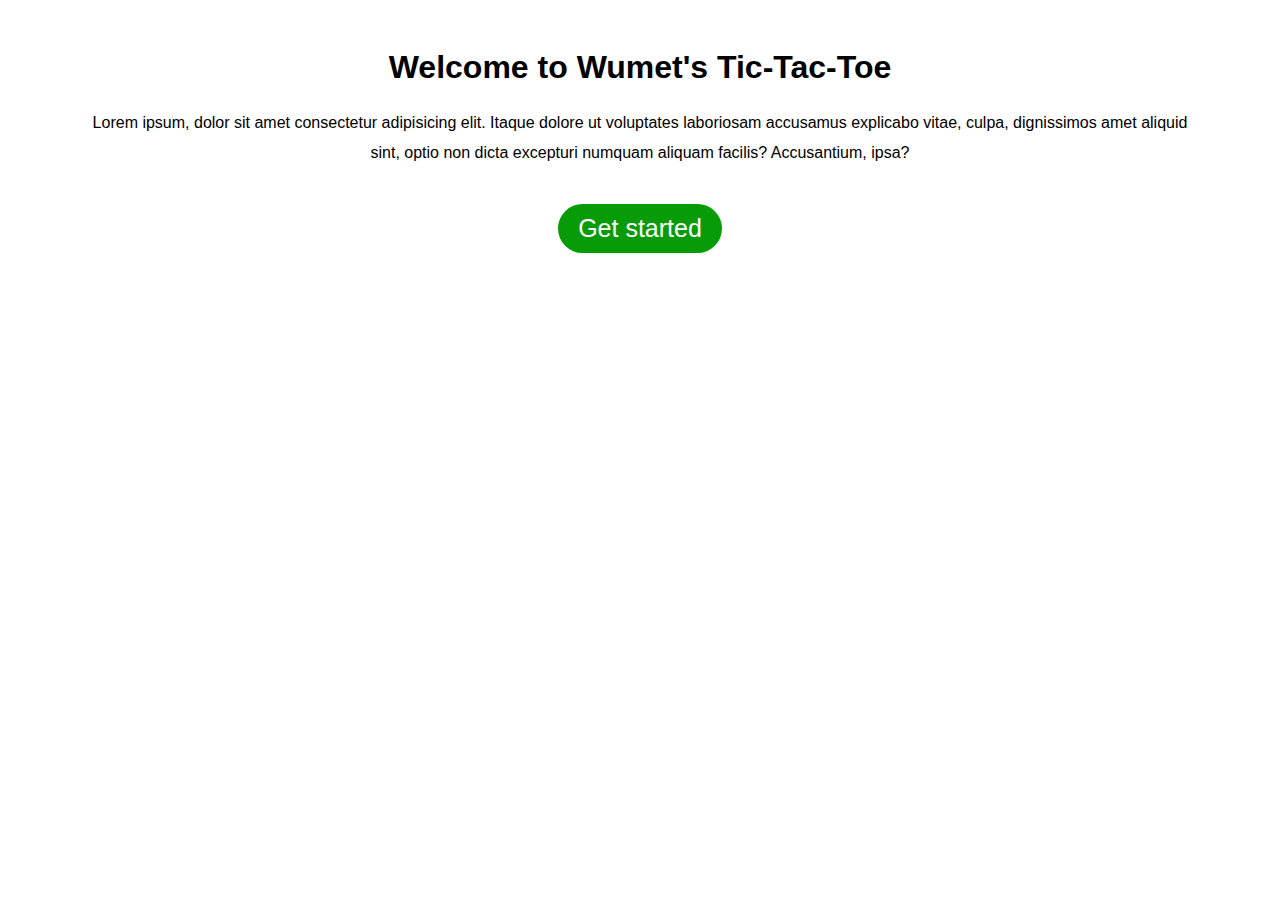
==== index.html @ 739cdc54 "initial commit" ====
<!DOCTYPE html>
<html lang="en">

<head>
    <meta charset="UTF-8">
    <meta http-equiv="X-UA-Compatible" content="IE=edge">
    <meta name="viewport" content="width=device-width, initial-scale=1.0">
    <title>Tic-Tac-Toe</title>
    <link rel="stylesheet" href="index.css">
</head>

<body>
    <div class="container">
        <div class="heading">
            <h1>Welcome to Wumet's Tic-Tac-Toe</h1>

            <div class="descr-con">
                <p class="description w-line-height"> Lorem ipsum, dolor sit amet consectetur adipisicing elit. Itaque dolore ut
                    voluptates laboriosam accusamus explicabo vitae, culpa, dignissimos amet aliquid sint, optio non
                    dicta excepturi numquam aliquam facilis? Accusantium, ipsa?</p>
            </div>
        </div>
        <div class="btn-con" id="getStarted"> <button onclick="getStarted()">Get started</button></div>
    </div>

    <form action="" method="post" id="logInForm" class="hidden">
        <div>
            <p class="w-p-font">Enter details to log in or <a href="#" onclick="showRegForm()">click here</a> to register</p>
        </div>
        <fieldset>
            <legend>LOG IN</legend>
            <div class="uname flex flex-col w-input-wrapper">
                <label for="name">Username</label>
                <input type="text" id="name" class="w-input" placeholder="enter username...">
            </div>
            <div class="flex flex-col w-input-wrapper">
                <label for="password">Password</label>
                <input type="password" id="password" placeholder="enter password..." class="w-input">
            </div>
            <div class="w-input-wrapper w-btn-center">
                <button class="btn btn-primary">Log in</button>
            </div>
        </fieldset>
    </form>
    <form action="" method="post" id="regForm" class="hidden">
        <div>
            <p class="w-p-font">Already have an account?  <a href="#" onclick="showLoginForm()" class="a-float">Click here</a> to Log in</p>
        </div>
        <fieldset class="w-form">
            <legend>Register</legend>
            <div class="uname flex flex-col w-input-wrapper">
                <label for="name">Username</label>
                <input type="text" id="name" class="w-input" placeholder="enter username...">
            </div>
            <div class="flex flex-col w-input-wrapper">
                <label for="password">Password</label>
                <input type="password" id="password" placeholder="enter password..." class="w-input">
            </div>
            <div class="w-input-wrapper w-btn-center">
                <button class="btn btn-primary">Register</button>
            </div>
        </fieldset>
    </form>
</body>
<script>
    let logInForm = document.getElementById("logInForm");
    let regForm = document.getElementById("regForm");
    let getStartedBtn = document.getElementById("getStarted");


    function showLoginForm(){
        logInForm.classList.remove("hidden")
        regForm.classList.add("hidden")
    }

    
    function getStarted(){

        getStartedBtn.classList.add("hidden")
        showLoginForm();
    }
    
    function showRegForm(){
        // e.preventDefault();
        regForm.classList.remove("hidden");
        logInForm.classList.add("hidden")

    }
</script>
</html>
---- index.css ----
body{
   /* background-color: antiquewhite; */
   font-family: Muli, "Open Sans", Arial;
   /* height: auto; */
}
.container{
  /* background-color: white; */
   width: 90%;
   /* border: 1px solid; */
   padding-top: 20px;
   /* height: 500px; */
   margin: auto;

}
.heading{
    text-align: center;
}
.btn-con{
    text-align: center;
}
.btn-con button{
    padding: 10px;
    padding-left:20px;
    padding-right: 20px;
    border: none;
    border-radius: 25px;
    /* box-shadow: 2px 2px grey; */
    background-color: rgb(7, 155, 7);
    color: white;
    font-size: 25px;
}
.descr-con{
    margin-top: -20px;
    text-align: center;
}
.description{
    padding: 20px;
}
.w-line-height{
    line-height: 30px;
}
.flex {
    display: flex;
}
.flex-col {
    flex-direction: column;
}

.w-input{
    padding: 7px;
    /* border-top: none;
    border-left: none;
    border-right: none; */
    /* border-bottom: 1px solid grey; */
    /* background: none; */
}
.w-input-wrapper {
    margin-top: 5px;
    margin-bottom: 5px;
    padding-top: 20px;
}
.btn{
    padding: 5px;
    padding-left: 10px;
    padding-right: 10px;
    padding-bottom: 5px;
    box-shadow: none;
    border: none;
    border-radius: 4px;
}
.btn-primary {
    background-color: #007bff;
    color: white;
}
.btn-danger {
    background-color: crimson;
    color: white;
}
.w-input:focus{
    outline: none;
    border: 2px solid #454545;
}
.hidden{
    display: none;
}
.w-btn-center{
    text-align: center;
}
.w-p-font{
    font-size: 11px;
  
}
a{
    text-decoration: none;
    font-weight: bolder;
    /* color: blue; */
}

fieldset{
    border-radius: 7px;
}
/* .p-align{
   margin-left: 80px; 
} */
@media screen and (min-width:799px){
    .w-form{
        width: 60%;
        margin: auto;
    }
}
@media screen and (min-width:992px){
    .w-form{
        width: 50%;
        margin: auto;
    }
}
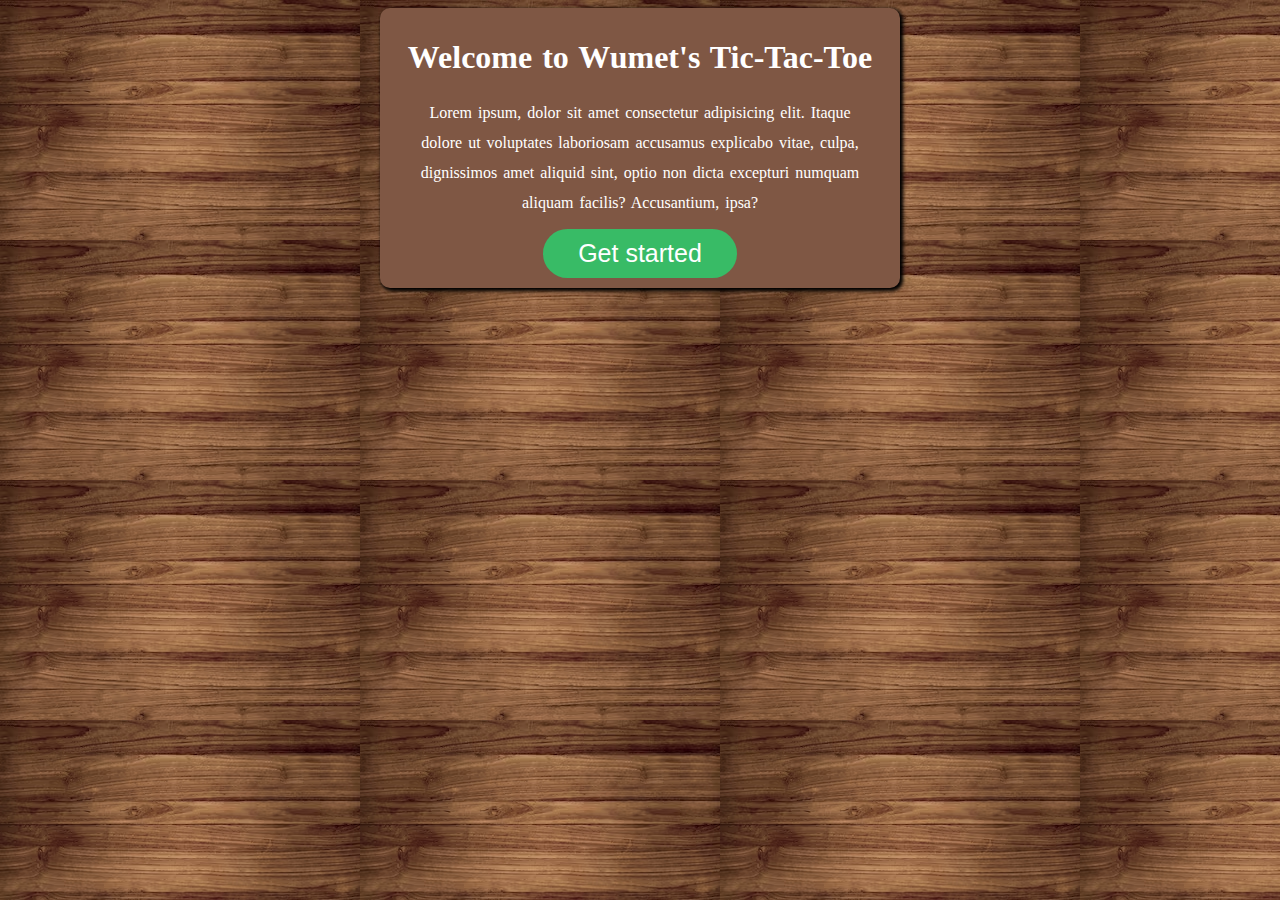
==== commit 24c7576e: "progress one" ====
--- a/index.html
+++ b/index.html
@@ -10,57 +10,65 @@
 </head>
 
 <body>
-    <div class="container">
-        <div class="heading">
-            <h1>Welcome to Wumet's Tic-Tac-Toe</h1>
+    <div class="main-con">
+        <div class="container shadow1 bg2">
+            <div class="heading">
+                <h1>Welcome to Wumet's Tic-Tac-Toe</h1>
 
-            <div class="descr-con">
-                <p class="description w-line-height"> Lorem ipsum, dolor sit amet consectetur adipisicing elit. Itaque dolore ut
-                    voluptates laboriosam accusamus explicabo vitae, culpa, dignissimos amet aliquid sint, optio non
-                    dicta excepturi numquam aliquam facilis? Accusantium, ipsa?</p>
+                <div class="descr-con">
+                    <p class="description w-line-height"> Lorem ipsum, dolor sit amet consectetur adipisicing elit.
+                        Itaque dolore ut
+                        voluptates laboriosam accusamus explicabo vitae, culpa, dignissimos amet aliquid sint, optio non
+                        dicta excepturi numquam aliquam facilis? Accusantium, ipsa?</p>
+                </div>
             </div>
+            <div class="btn-con" id="getStarted"> <button class="bg1" onclick="getStarted()">Get started</button></div>
         </div>
-        <div class="btn-con" id="getStarted"> <button onclick="getStarted()">Get started</button></div>
+
+        <form action="" method="post" id="logInForm" class="hidden">
+
+            <fieldset class="shadow1 bg2">
+
+                <legend>LOG IN</legend>
+                <div>
+                    <p class="w-p-font">Enter details to log in or <a href="#" onclick="showRegForm()">click here</a> to
+                        register</p>
+                </div>
+                <div class="uname flex flex-col w-input-wrapper">
+                    <label for="name">Username</label>
+                    <input type="text" id="name" class="w-input" placeholder="enter username...">
+                </div>
+                <div class="flex flex-col w-input-wrapper">
+                    <label for="password">Password</label>
+                    <input type="password" id="password" placeholder="enter password..." class="w-input">
+                </div>
+                <div class="w-input-wrapper w-btn-center">
+                    <button class="btn btn-primary">Log in</button>
+                </div>
+            </fieldset>
+        </form>
+        <form action="" method="post" id="regForm" class="hidden">
+
+            <fieldset class=" shadow1 bg2">
+                <legend>Register</legend>
+                <div>
+                    <p class="w-p-font">Already have an account? <a href="#" onclick="showLoginForm()"
+                            class="a-float">Click here</a> to Log in</p>
+                </div>
+                <div class="uname flex flex-col w-input-wrapper">
+                    <label for="name">Username</label>
+                    <input type="text" id="name" class="w-input" placeholder="enter username...">
+                </div>
+                <div class="flex flex-col w-input-wrapper">
+                    <label for="password">Password</label>
+                    <input type="password" id="password" placeholder="enter password..." class="w-input">
+                </div>
+                <div class="w-input-wrapper w-btn-center">
+                    <button class="btn btn-primary">Register</button>
+                </div>
+            </fieldset>
+        </form>
     </div>
-
-    <form action="" method="post" id="logInForm" class="hidden">
-        <div>
-            <p class="w-p-font">Enter details to log in or <a href="#" onclick="showRegForm()">click here</a> to register</p>
-        </div>
-        <fieldset>
-            <legend>LOG IN</legend>
-            <div class="uname flex flex-col w-input-wrapper">
-                <label for="name">Username</label>
-                <input type="text" id="name" class="w-input" placeholder="enter username...">
-            </div>
-            <div class="flex flex-col w-input-wrapper">
-                <label for="password">Password</label>
-                <input type="password" id="password" placeholder="enter password..." class="w-input">
-            </div>
-            <div class="w-input-wrapper w-btn-center">
-                <button class="btn btn-primary">Log in</button>
-            </div>
-        </fieldset>
-    </form>
-    <form action="" method="post" id="regForm" class="hidden">
-        <div>
-            <p class="w-p-font">Already have an account?  <a href="#" onclick="showLoginForm()" class="a-float">Click here</a> to Log in</p>
-        </div>
-        <fieldset class="w-form">
-            <legend>Register</legend>
-            <div class="uname flex flex-col w-input-wrapper">
-                <label for="name">Username</label>
-                <input type="text" id="name" class="w-input" placeholder="enter username...">
-            </div>
-            <div class="flex flex-col w-input-wrapper">
-                <label for="password">Password</label>
-                <input type="password" id="password" placeholder="enter password..." class="w-input">
-            </div>
-            <div class="w-input-wrapper w-btn-center">
-                <button class="btn btn-primary">Register</button>
-            </div>
-        </fieldset>
-    </form>
 </body>
 <script>
     let logInForm = document.getElementById("logInForm");
@@ -68,23 +76,29 @@
     let getStartedBtn = document.getElementById("getStarted");
 
 
-    function showLoginForm(){
+    function showLoginForm() {
         logInForm.classList.remove("hidden")
         regForm.classList.add("hidden")
     }
 
-    
-    function getStarted(){
+
+    function getStarted() {
 
         getStartedBtn.classList.add("hidden")
         showLoginForm();
     }
-    
-    function showRegForm(){
+
+    function showRegForm() {
         // e.preventDefault();
         regForm.classList.remove("hidden");
         logInForm.classList.add("hidden")
 
     }
+    document.getElementById("logInForm").addEventListener("submit", logIn);
+    function logIn(e) {
+        e.preventDefault();
+        window.location.href = 'tic-tac.html'
+    }
 </script>
+
 </html>--- a/index.css
+++ b/index.css
@@ -1,33 +1,45 @@
 body{
-   /* background-color: antiquewhite; */
-   font-family: Muli, "Open Sans", Arial;
-   /* height: auto; */
+   background-image: url(./br2.avif);
+   font-family: "Open Sans";
+   color: #fff;
+   word-spacing: 2px;
 }
 .container{
-  /* background-color: white; */
-   width: 90%;
-   /* border: 1px solid; */
-   padding-top: 20px;
-   /* height: 500px; */
-   margin: auto;
+    max-width: 280px;
+     position: relative;
+     padding: 10px;
+     margin: auto;
+     border-radius: 10px;
+}
+/* background */
+.bg1{
+    background-color: #38bb66;
+}
+.bg2{
+    background-color:#7f5744;
+}
+/* box-shadow */
+.shadow1{
+    box-shadow: 2px 2px 4px black, 2px 2px 4px black;
 
 }
 .heading{
     text-align: center;
 }
 .btn-con{
+    margin-top: -25px;
     text-align: center;
 }
 .btn-con button{
-    padding: 10px;
-    padding-left:20px;
-    padding-right: 20px;
+    padding: 10px 35px;
     border: none;
     border-radius: 25px;
-    /* box-shadow: 2px 2px grey; */
-    background-color: rgb(7, 155, 7);
     color: white;
     font-size: 25px;
+}
+form{
+    max-width: 300px;
+    margin: auto;
 }
 .descr-con{
     margin-top: -20px;
@@ -60,13 +72,11 @@
     padding-top: 20px;
 }
 .btn{
-    padding: 5px;
-    padding-left: 10px;
-    padding-right: 10px;
-    padding-bottom: 5px;
+    padding: 6px 30px 6px 30px;
     box-shadow: none;
     border: none;
-    border-radius: 4px;
+    border-radius: 7px;
+    font-size: 16px;
 }
 .btn-primary {
     background-color: #007bff;
@@ -78,7 +88,7 @@
 }
 .w-input:focus{
     outline: none;
-    border: 2px solid #454545;
+    border: 3px solid black;
 }
 .hidden{
     display: none;
@@ -87,30 +97,32 @@
     text-align: center;
 }
 .w-p-font{
-    font-size: 11px;
+    font-size: 13px;
   
 }
 a{
     text-decoration: none;
-    font-weight: bolder;
+    font-weight: 600;
+    color: black;
     /* color: blue; */
 }
 
 fieldset{
-    border-radius: 7px;
+    margin-top: 40px;
+    border-radius: 10px;
 }
-/* .p-align{
-   margin-left: 80px; 
-} */
+legend{
+    font-size: 26px;
+    font-weight: 500;
+}
+input{
+    border-radius: 5px;
+}
 @media screen and (min-width:799px){
-    .w-form{
-        width: 60%;
-        margin: auto;
+    .container{
+        max-width: 500px;
+    } 
+    form{
+        max-width: 500px;
     }
 }
-@media screen and (min-width:992px){
-    .w-form{
-        width: 50%;
-        margin: auto;
-    }
-}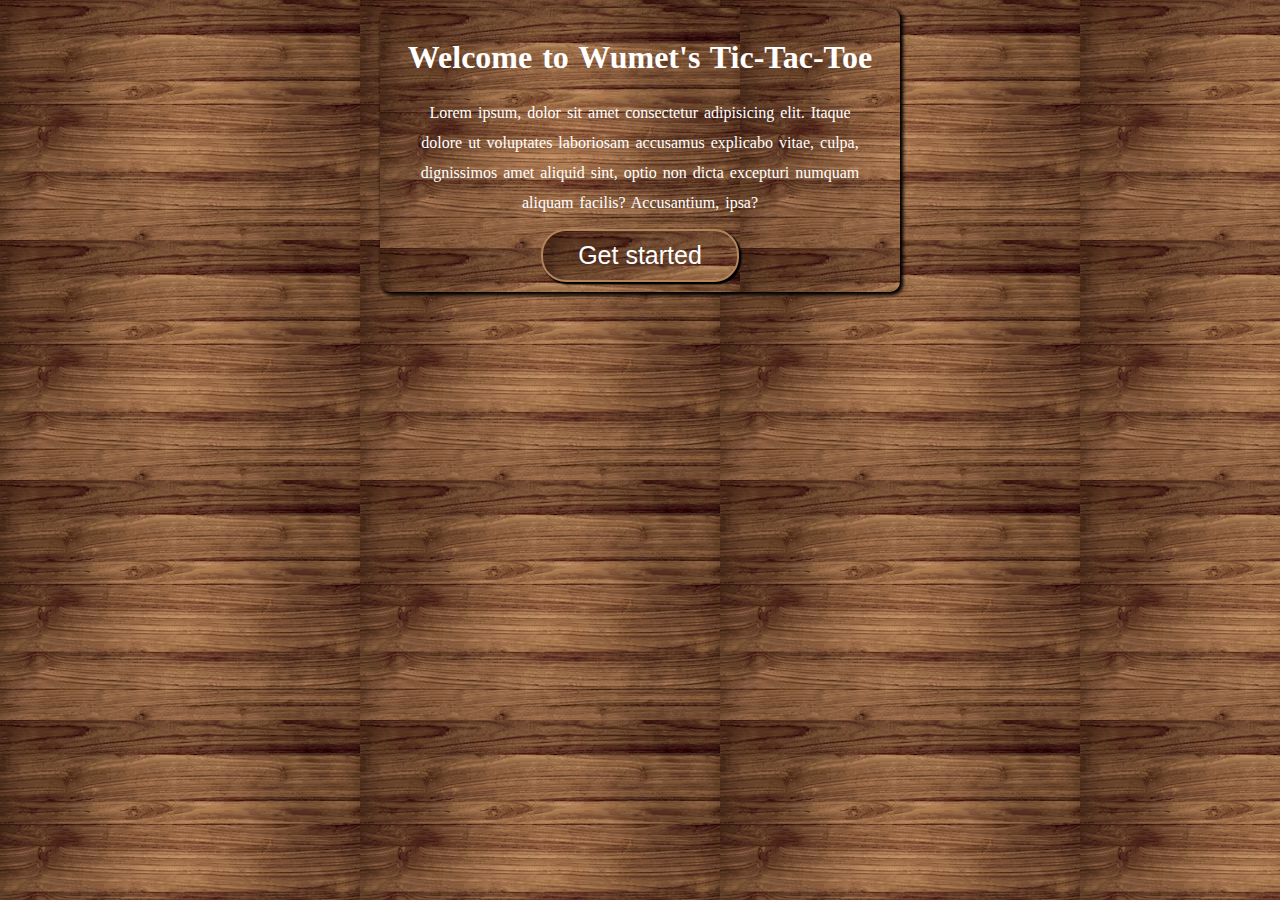
==== commit 95220919: "progress two" ====
--- a/index.html
+++ b/index.html
@@ -22,13 +22,12 @@
                         dicta excepturi numquam aliquam facilis? Accusantium, ipsa?</p>
                 </div>
             </div>
-            <div class="btn-con" id="getStarted"> <button class="bg1" onclick="getStarted()">Get started</button></div>
+            <div class="btn-con" id="getStarted"> <button class="btn-wood" onclick="getStarted()">Get started</button></div>
         </div>
 
         <form action="" method="post" id="logInForm" class="hidden">
 
-            <fieldset class="shadow1 bg2">
-
+            <fieldset class="shadow1 bg3">
                 <legend>LOG IN</legend>
                 <div>
                     <p class="w-p-font">Enter details to log in or <a href="#" onclick="showRegForm()">click here</a> to
@@ -43,13 +42,13 @@
                     <input type="password" id="password" placeholder="enter password..." class="w-input">
                 </div>
                 <div class="w-input-wrapper w-btn-center">
-                    <button class="btn btn-primary">Log in</button>
+                    <button class="btn btn-wood">Log in</button>
                 </div>
             </fieldset>
         </form>
         <form action="" method="post" id="regForm" class="hidden">
 
-            <fieldset class=" shadow1 bg2">
+            <fieldset class=" shadow1 bg3">
                 <legend>Register</legend>
                 <div>
                     <p class="w-p-font">Already have an account? <a href="#" onclick="showLoginForm()"
@@ -64,7 +63,7 @@
                     <input type="password" id="password" placeholder="enter password..." class="w-input">
                 </div>
                 <div class="w-input-wrapper w-btn-center">
-                    <button class="btn btn-primary">Register</button>
+                    <button class="btn btn-wood">Register</button>
                 </div>
             </fieldset>
         </form>
--- a/index.css
+++ b/index.css
@@ -10,13 +10,18 @@
      padding: 10px;
      margin: auto;
      border-radius: 10px;
+     background-image: url(./br2.avif);
 }
+
 /* background */
 .bg1{
     background-color: #38bb66;
 }
 .bg2{
     background-color:#7f5744;
+}
+.bg3{
+    background-image:  url(./br2.avif);
 }
 /* box-shadow */
 .shadow1{
@@ -32,7 +37,7 @@
 }
 .btn-con button{
     padding: 10px 35px;
-    border: none;
+    /* border: none; */
     border-radius: 25px;
     color: white;
     font-size: 25px;
@@ -82,6 +87,12 @@
     background-color: #007bff;
     color: white;
 }
+.btn-wood {
+    background-image: url(./br2.avif);
+    color: white;
+    box-shadow: 2px 2px 2px black, 2px 2px 2px black;
+    border: 2px solid #b4855b;
+}
 .btn-danger {
     background-color: crimson;
     color: white;
@@ -102,8 +113,8 @@
 }
 a{
     text-decoration: none;
-    font-weight: 600;
-    color: black;
+    font-weight: 700;
+    color: #007bff;
     /* color: blue; */
 }
 
